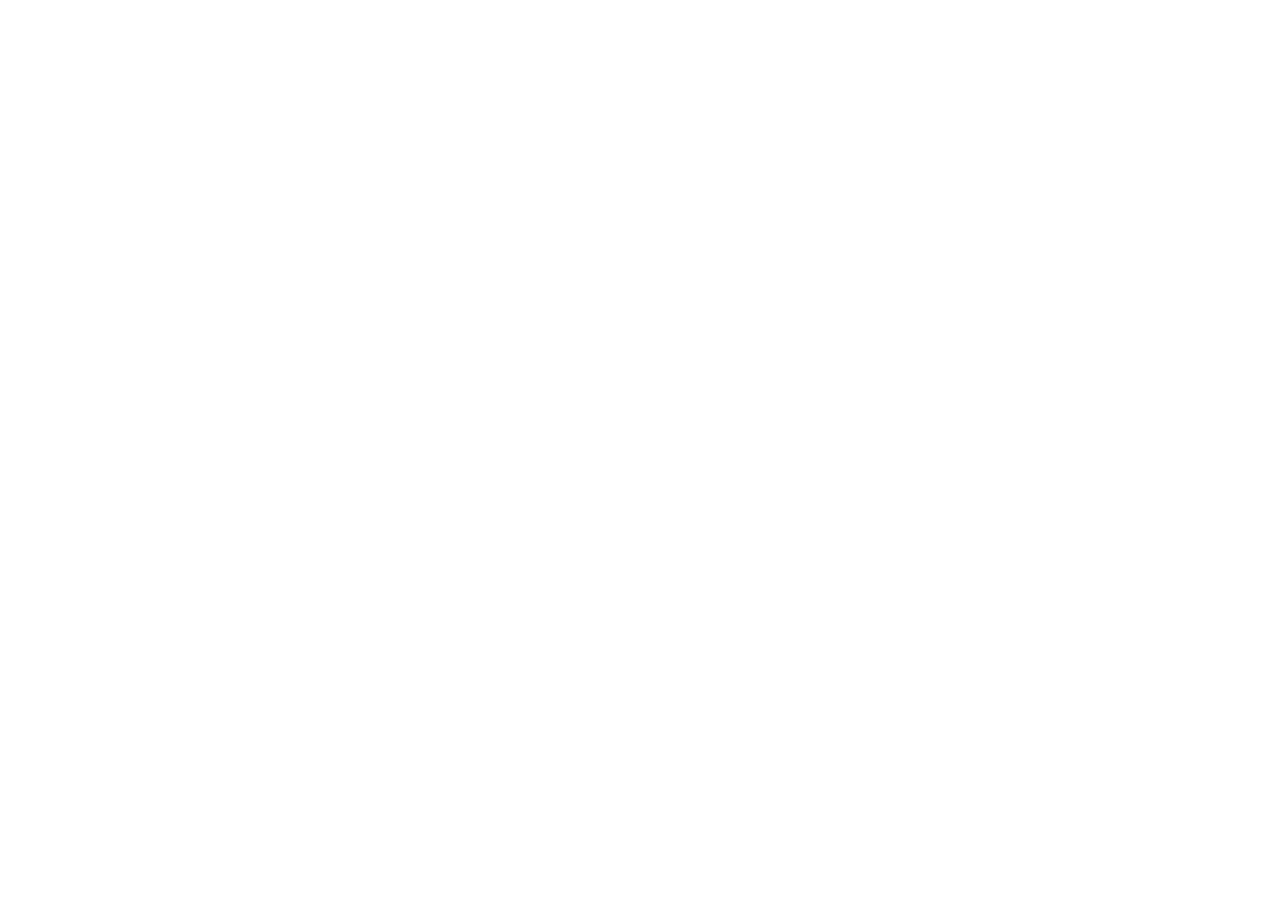
==== tributePage.html @ 51f01727 "Added bolier plate html and basic project files" ====
<!DOCTYPE html>
<html lang="en" dir="ltr">
  <head>
    <meta charset="utf-8">
    <title>Tribute Page</title>
  </head>
  <body>
    <header>
      
    </header>
    <main id="main">

    </main>

    <footer>

    </footer>
  </body>
</html>
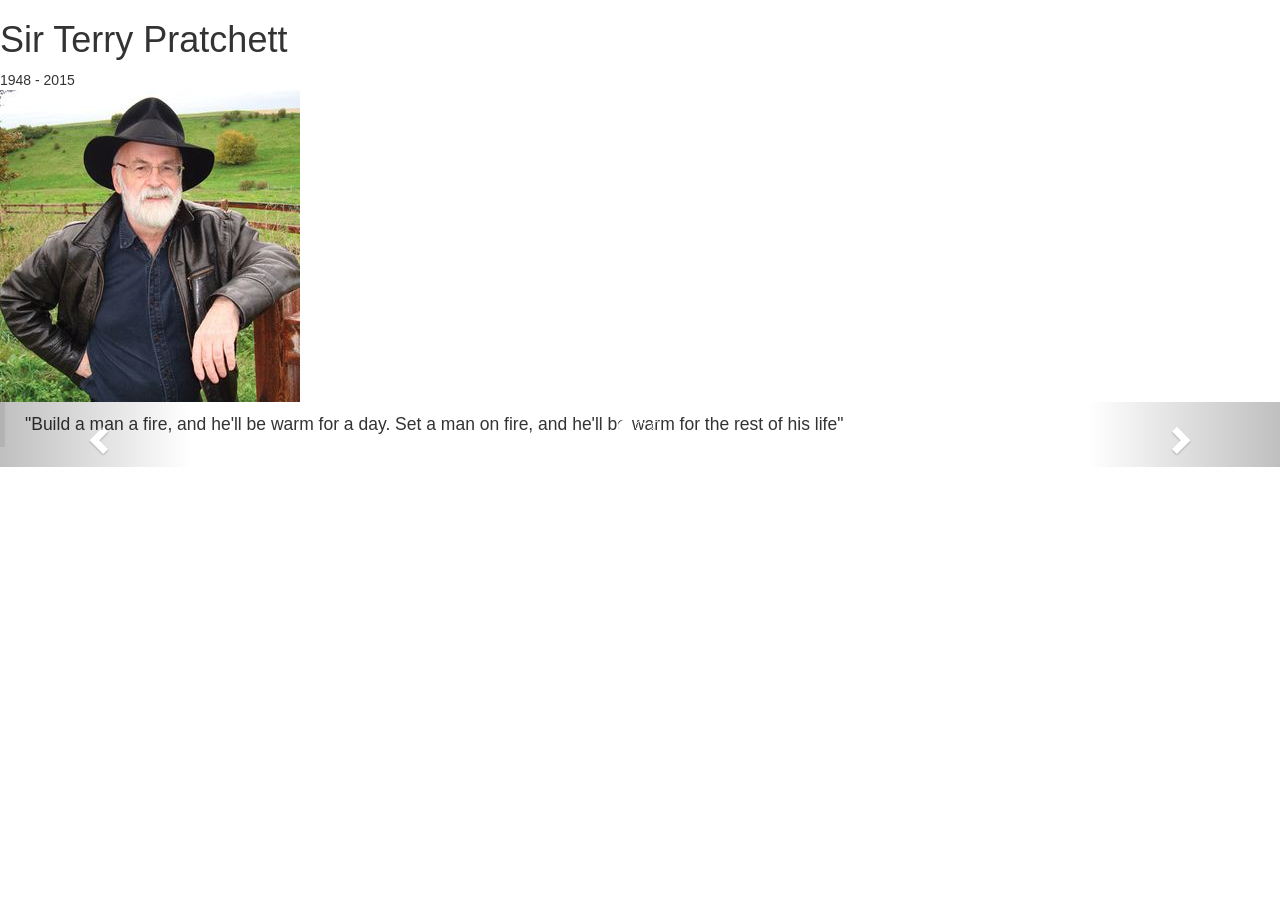
==== commit c1387f3c: "Added in title section, image and quote section to page" ====
--- a/tributePage.html
+++ b/tributePage.html
@@ -2,18 +2,77 @@
 <html lang="en" dir="ltr">
   <head>
     <meta charset="utf-8">
+    <meta name="viewport" content="width=device-width, initial-scale=1">
+    <link rel="stylesheet" href="https://maxcdn.bootstrapcdn.com/bootstrap/3.4.1/css/bootstrap.min.css">
+    <script src="https://ajax.googleapis.com/ajax/libs/jquery/3.4.1/jquery.min.js"></script>
+    <script src="https://maxcdn.bootstrapcdn.com/bootstrap/3.4.1/js/bootstrap.min.js"></script>
+
     <title>Tribute Page</title>
   </head>
   <body>
     <header>
-      
+
     </header>
     <main id="main">
+      <div class="main-container">
+
+        <div class="title-section">
+          <h1 id="title">Sir Terry Pratchett</h1>
+          <span class="subtitle">1948 - 2015</span>
+        </div>
+
+        <div class="media-container">
+          <div id="img-div">
+            <img id="image" src="./images/terry-pratchett.jpg" alt="">
+          </div>
+          <div id="myCarousel" class="carousel slide" data-ride="carousel">
+            <!-- Indicators -->
+            <ol class="carousel-indicators">
+              <li data-target="#myCarousel" data-slide-to="0" class="active"></li>
+              <li data-target="#myCarousel" data-slide-to="1"></li>
+              <li data-target="#myCarousel" data-slide-to="2"></li>
+            </ol>
+
+            <!-- Slides -->
+            <div class="carousel-inner">
+              <div class="item active">
+                <blockquote cite="http://">
+                  <span>"Build a man a fire, and he'll be warm for a day. Set a man on fire, and he'll be warm for the rest of his life"</span>
+                </blockquote>
+              </div>
+
+              <div class="item">
+                <blockquote cite="http://">
+                  <span>"Five exclamation marks, the sure sign of an insane mind."</span>
+                </blockquote>
+              </div>
+
+              <div class="item">
+                <blockquote cite="http://">
+                  <span>"In ancient times cats were worshipped as gods; they have not forgotten this."</span>
+                </blockquote>
+              </div>
+            </div>
+
+            <!-- Left and right arrows -->
+            <a class="left carousel-control" href="#myCarousel" data-slide="prev">
+              <span class="glyphicon glyphicon-chevron-left"></span>
+              <span class="sr-only">Previous</span>
+            </a>
+            <a class="right carousel-control" href="#myCarousel" data-slide="next">
+              <span class="glyphicon glyphicon-chevron-right"></span>
+              <span class="sr-only">Next</span>
+            </a>
+
+          </div>
+        </div>
+      </div>
 
     </main>
 
     <footer>
 
     </footer>
+    <script src="https://cdn.freecodecamp.org/testable-projects-fcc/v1/bundle.js"></script>
   </body>
 </html>
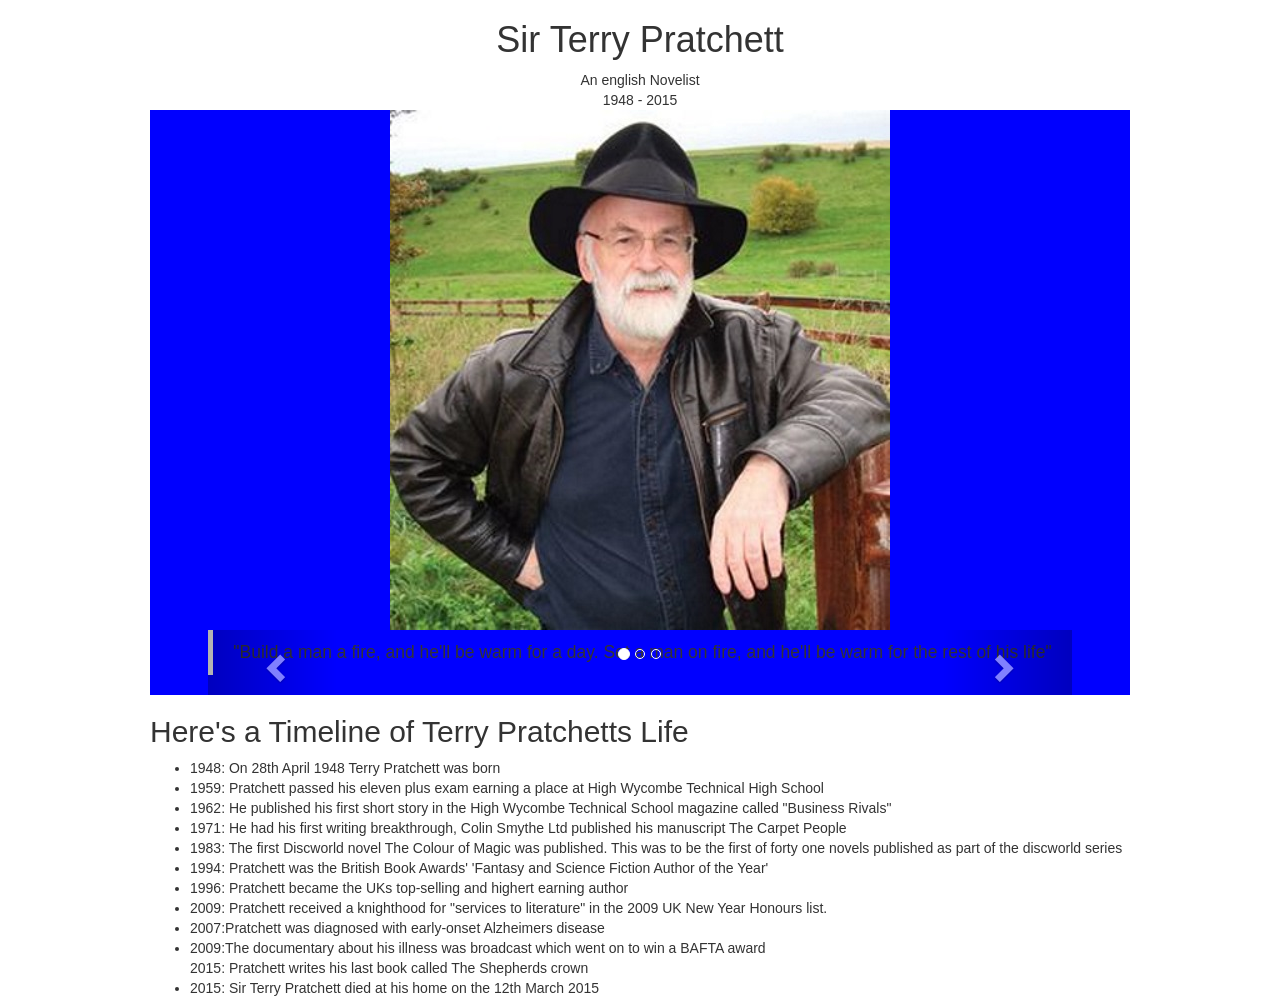
==== commit f81847a9: "Added timeline entries and quotes" ====
--- a/tributePage.html
+++ b/tributePage.html
@@ -3,6 +3,7 @@
   <head>
     <meta charset="utf-8">
     <meta name="viewport" content="width=device-width, initial-scale=1">
+    <link rel="stylesheet" href="TributePage.css" type="text/css">
     <link rel="stylesheet" href="https://maxcdn.bootstrapcdn.com/bootstrap/3.4.1/css/bootstrap.min.css">
     <script src="https://ajax.googleapis.com/ajax/libs/jquery/3.4.1/jquery.min.js"></script>
     <script src="https://maxcdn.bootstrapcdn.com/bootstrap/3.4.1/js/bootstrap.min.js"></script>
@@ -18,6 +19,7 @@
 
         <div class="title-section">
           <h1 id="title">Sir Terry Pratchett</h1>
+          <span id="tribute-info">An english Novelist</span>
           <span class="subtitle">1948 - 2015</span>
         </div>
 
@@ -66,6 +68,38 @@
 
           </div>
         </div>
+
+        <div class="timeline">
+          <h2>Here's a Timeline of Terry Pratchetts Life</h2>
+          <ul>
+            <li class="timeline-item"><span class="timeline-year">1948:</span>
+              <span class="timeline-description">On 28th April 1948 Terry Pratchett was born</span></li>
+            <li class="timeline-item"><span class="timeline-year">1959:</span>
+                <span class="timeline-description">Pratchett passed his eleven plus exam earning a place
+                  at High Wycombe Technical High School</span></li>
+            <li class="timeline-item"><span class="timeline-year">1962:</span>
+              <span class="timeline-description">He published his first short story in the  High Wycombe
+                Technical School magazine called "Business Rivals"</span></li>
+            <li class="timeline-item"><span class="timeline-year">1971:</span><span class="timeline-description"> He had
+              his first writing breakthrough, Colin Smythe Ltd published his manuscript The Carpet People</span></li>
+            <li class="timeline-item"><span class="timeline-year">1983:</span>
+            <span>The first Discworld novel The Colour of Magic was published. This was to be the first of forty one novels
+              published as part of the discworld series</span></li>
+            <li class="timeline-item"><span class="timeline-year">1994:</span><span class="timeline-description">
+            Pratchett was the British Book Awards' 'Fantasy and Science Fiction Author of the Year' </span></li>
+            <li class="timeline-item"><span class="timeline-year">1996:</span><span class="timeline-description">
+            Pratchett became the UKs top-selling and highert earning author</span></li>
+            <li class="timeline-item"><span class="timeline-year">2009:</span><span class="timeline-description">
+            Pratchett received a knighthood for "services to literature" in the 2009 UK New Year Honours list.</span></li>
+            <li class="timeline-item"><span class="timeline-year">2007:</span><span class="timeline-description">Pratchett was diagnosed with early-onset Alzheimers disease</span></li>
+            <li class="timeline-item"><span class="timeline-year">2009:</span><span class="timeline-description">The documentary about his illness was broadcast which went on
+              to win a BAFTA award</span></li
+            <li class="timeline-item"><span class="timeline-year">2015:</span><span class="timeline-description">
+            Pratchett writes his last book called The Shepherds crown</span></li>
+            <li class="timeline-item"><span class="timeline-year">2015:</span><span class="timeline-description">
+            Sir Terry Pratchett died at his home on the 12th March 2015</span></li>
+          </ul>
+        </div>
       </div>
 
     </main>
--- a/TributePage.css
+++ b/TributePage.css
@@ -0,0 +1,45 @@
+#main {
+  max-width: 980px;
+  width: 100%;
+  margin: 0 auto;
+}
+
+.title-section {
+  display: flex;
+  flex-direction: column;
+  width: 100%;
+  align-items: center;
+}
+
+.media-container {
+  display: flex;
+  flex-direction: column;
+  width: 100%;
+  align-items: center;
+  background-color: blue;
+
+}
+
+#img-div {
+  display: flex;
+  flex-direction: column;
+}
+
+@media only screen and (min-width: 1440px) {
+  #main {
+
+  }
+
+  .media-container {
+    flex-direction: row;
+  }
+
+  #img-div {
+
+  }
+  #myCarousel {
+    width: 50%;
+
+    color: white;
+  }
+}
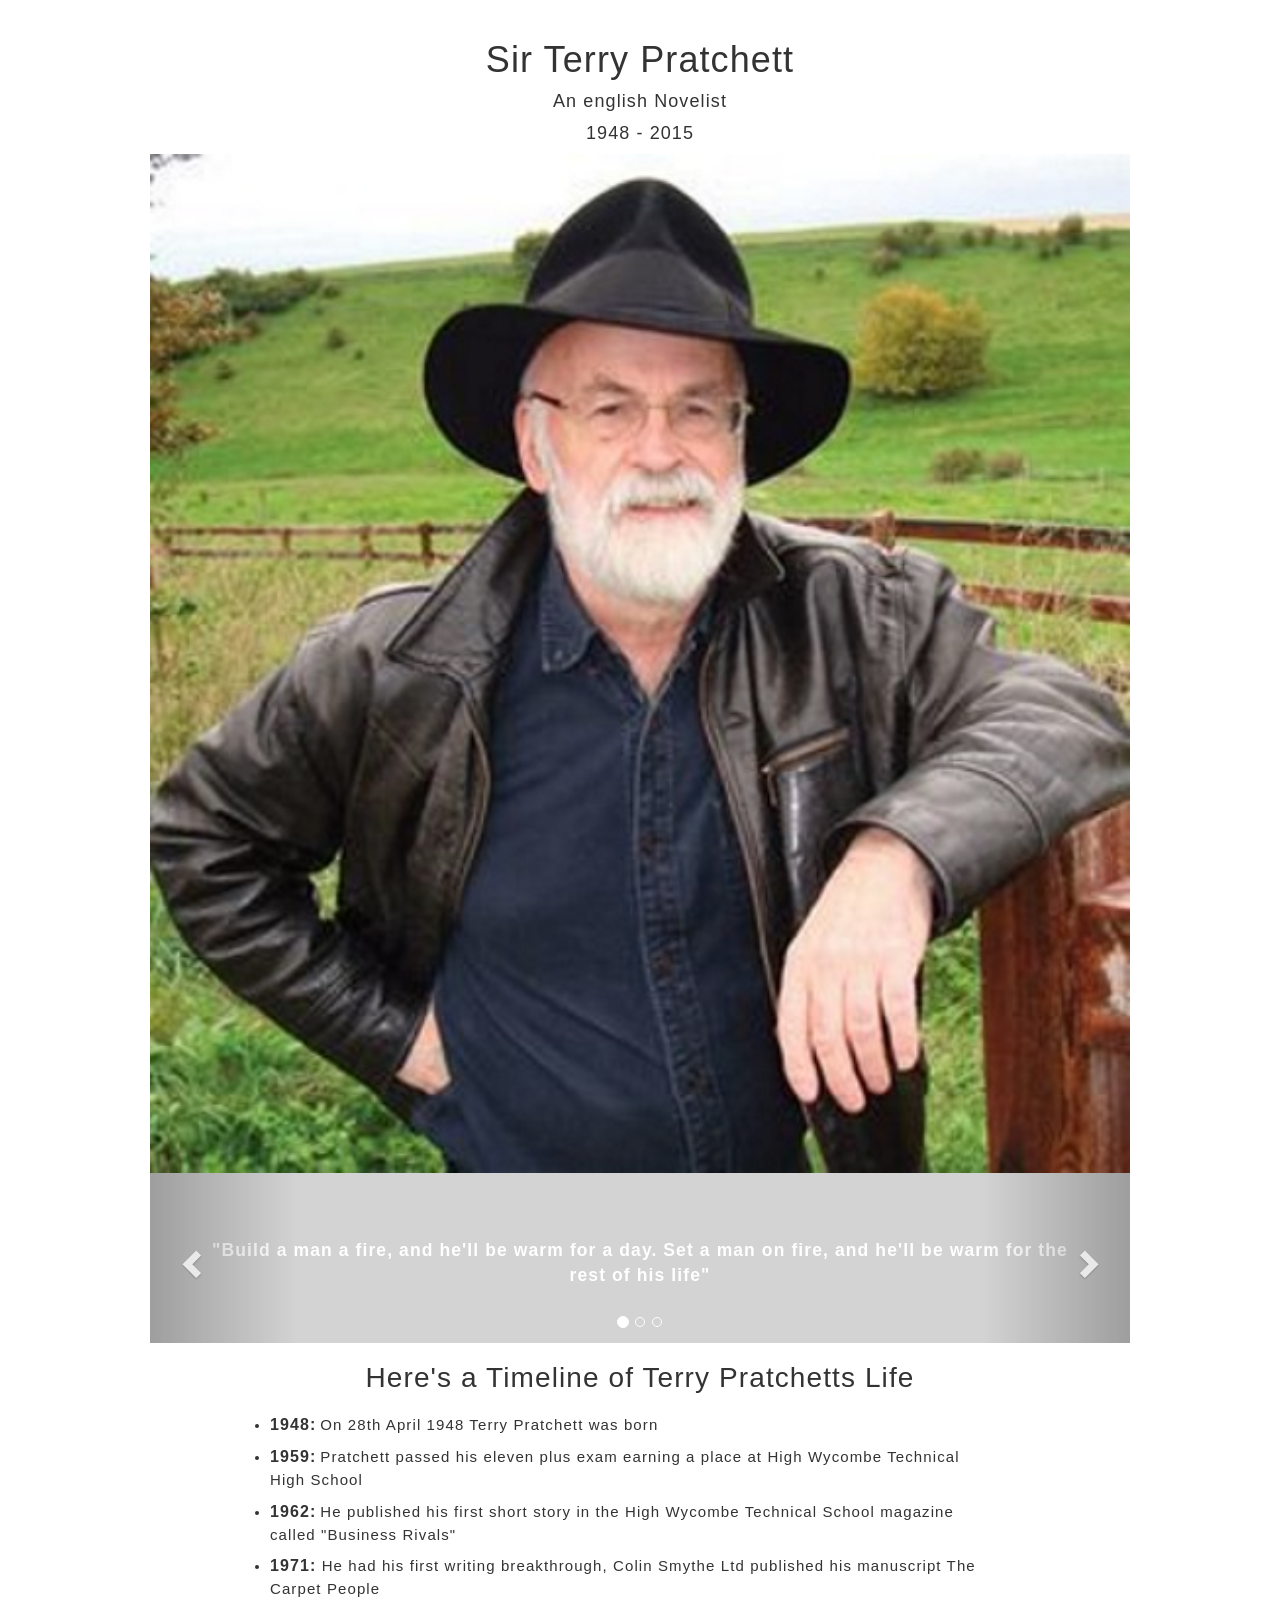
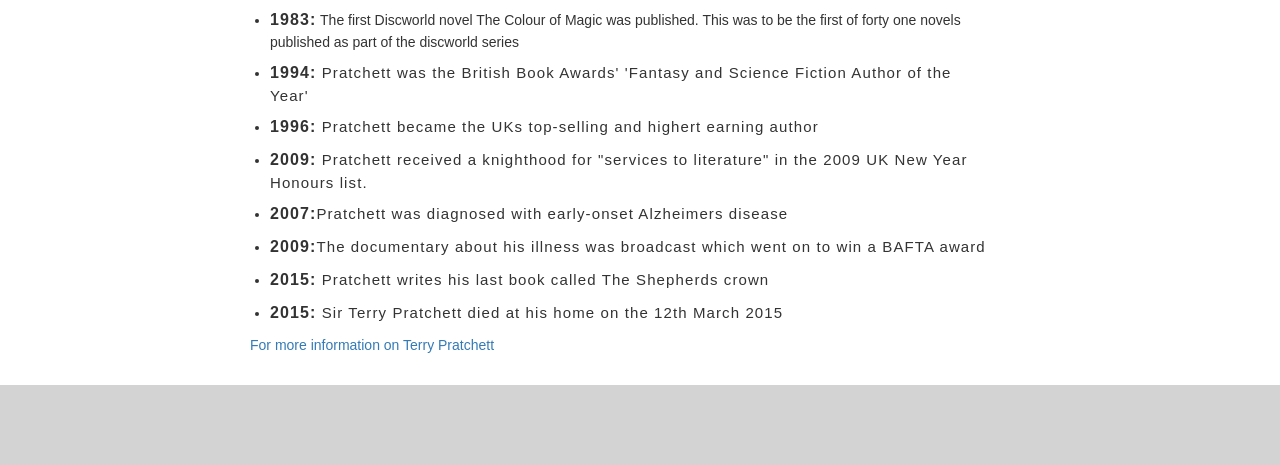
==== commit 23e3306a: "updated the styles for the tribute page" ====
--- a/tributePage.html
+++ b/tributePage.html
@@ -26,6 +26,7 @@
         <div class="media-container">
           <div id="img-div">
             <img id="image" src="./images/terry-pratchett.jpg" alt="">
+            <figcaption>Picture of Sir Terry Pratchett</figcaption>
           </div>
           <div id="myCarousel" class="carousel slide" data-ride="carousel">
             <!-- Indicators -->
@@ -70,8 +71,8 @@
         </div>
 
         <div class="timeline">
-          <h2>Here's a Timeline of Terry Pratchetts Life</h2>
-          <ul>
+          <h2 class="timelineTitle">Here's a Timeline of Terry Pratchetts Life</h2>
+          <ul class="timelineList">
             <li class="timeline-item"><span class="timeline-year">1948:</span>
               <span class="timeline-description">On 28th April 1948 Terry Pratchett was born</span></li>
             <li class="timeline-item"><span class="timeline-year">1959:</span>
@@ -93,12 +94,13 @@
             Pratchett received a knighthood for "services to literature" in the 2009 UK New Year Honours list.</span></li>
             <li class="timeline-item"><span class="timeline-year">2007:</span><span class="timeline-description">Pratchett was diagnosed with early-onset Alzheimers disease</span></li>
             <li class="timeline-item"><span class="timeline-year">2009:</span><span class="timeline-description">The documentary about his illness was broadcast which went on
-              to win a BAFTA award</span></li
+              to win a BAFTA award</span></li>
             <li class="timeline-item"><span class="timeline-year">2015:</span><span class="timeline-description">
             Pratchett writes his last book called The Shepherds crown</span></li>
             <li class="timeline-item"><span class="timeline-year">2015:</span><span class="timeline-description">
             Sir Terry Pratchett died at his home on the 12th March 2015</span></li>
           </ul>
+          <a href="https://en.wikipedia.org/wiki/Terry_Pratchett" class="moreInfoLink">For more information on Terry Pratchett</a>
         </div>
       </div>
 
--- a/TributePage.css
+++ b/TributePage.css
@@ -9,6 +9,24 @@
   flex-direction: column;
   width: 100%;
   align-items: center;
+  margin-bottom: 10px;
+  margin-top: 20px;
+}
+
+#title {
+  font-size: 32px;
+  letter-spacing: 1.1px;
+}
+
+#tribute-info {
+  line-height: 22px;
+  letter-spacing: 1.1px;
+  margin-bottom: 5px;
+}
+
+.subtitle {
+  line-height: 22px;
+  letter-spacing: 1.1px;
 }
 
 .media-container {
@@ -16,30 +34,123 @@
   flex-direction: column;
   width: 100%;
   align-items: center;
-  background-color: blue;
-
 }
 
 #img-div {
+  width: 100%;
   display: flex;
   flex-direction: column;
 }
 
-@media only screen and (min-width: 1440px) {
-  #main {
+img {
+  width: 100%;
+}
 
+#myCarousel {
+  height: 170px;
+  width: 100%;
+  display: flex;
+  align-items: center;
+  text-align: center;
+  background-color: lightgray;
+  color: white;
+  font-weight: bold;
+  letter-spacing: 1.1px;
+}
+
+.carousel-control .glyphicon-chevron-left, .carousel-control .icon-prev {
+  margin-left: -18px !important;
+}
+
+.carousel-control .glyphicon-chevron-right, .carousel-control .icon-next {
+  margin-right: -20px !important;
+}
+
+.timeline {
+  margin-bottom: 30px;
+}
+.timelineList {
+  padding-left: 30px;
+}
+
+.timeline-item {
+  margin-bottom: 10px;
+  margin-right: 20px;
+}
+.timelineTitle {
+  text-align: center;
+  font-size: 28px;
+  letter-spacing: 1.1px;
+  margin: 20px 20px;
+}
+
+.timeline-year {
+  font-weight: bold;
+  font-size: 16px;
+  letter-spacing: 1.1px;
+}
+
+.timeline-description {
+  font-size: 15px;
+  letter-spacing: 1.1px;
+}
+
+footer {
+  background-color: lightgray;
+  height: 80px;
+}
+
+.carousel-indicators {
+  bottom: 0px !important;
+}
+
+blockquote {
+  padding: 10px 50px !important;
+  border: 0 !important;
+}
+
+.moreInfoLink {
+  margin-left: 20px;
+}
+
+figcaption {
+  display: none !important;
+}
+
+@media only screen and (min-width: 768px) {
+  .timelineList {
+    padding-left: 120px;
+    padding-right: 120px;
   }
 
-  .media-container {
-    flex-direction: row;
+  #myCarousel {
+    padding-top: 30px;
   }
 
-  #img-div {
+  .carousel-control .glyphicon-chevron-left, .carousel-control .icon-prev {
+    margin-left: -45px !important;
+  }
 
+  .carousel-control .glyphicon-chevron-right, .carousel-control .icon-next {
+    margin-right: -45px !important;
   }
-  #myCarousel {
-    width: 50%;
 
-    color: white;
+  .moreInfoLink {
+    margin-left: 100px;
+  }
+
+}
+@media only screen and (min-width: 1200px) {
+  #title {
+    font-size: 36px;
+  }
+
+  #tribute-info {
+    font-size: 18px;
+    margin-bottom: 10px;
+  }
+
+  .subtitle {
+    font-size: 18px;
   }
 }
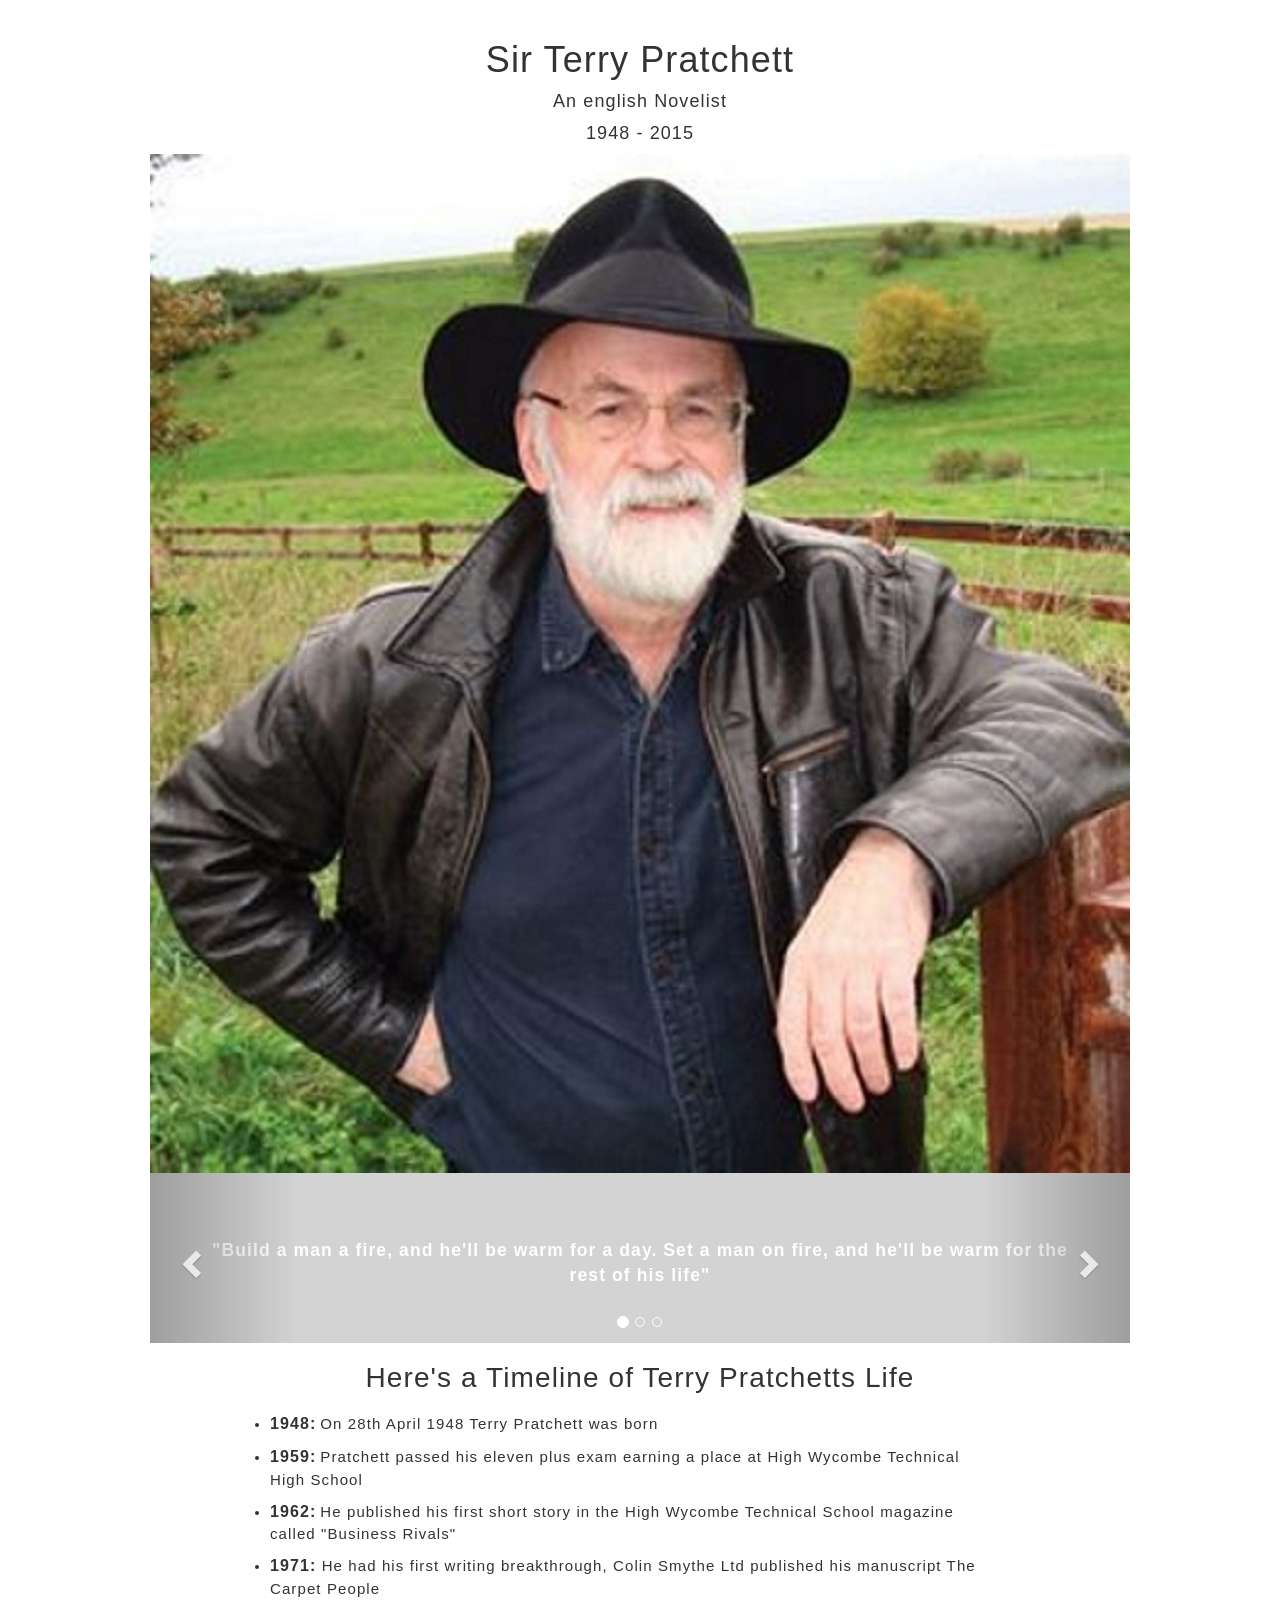
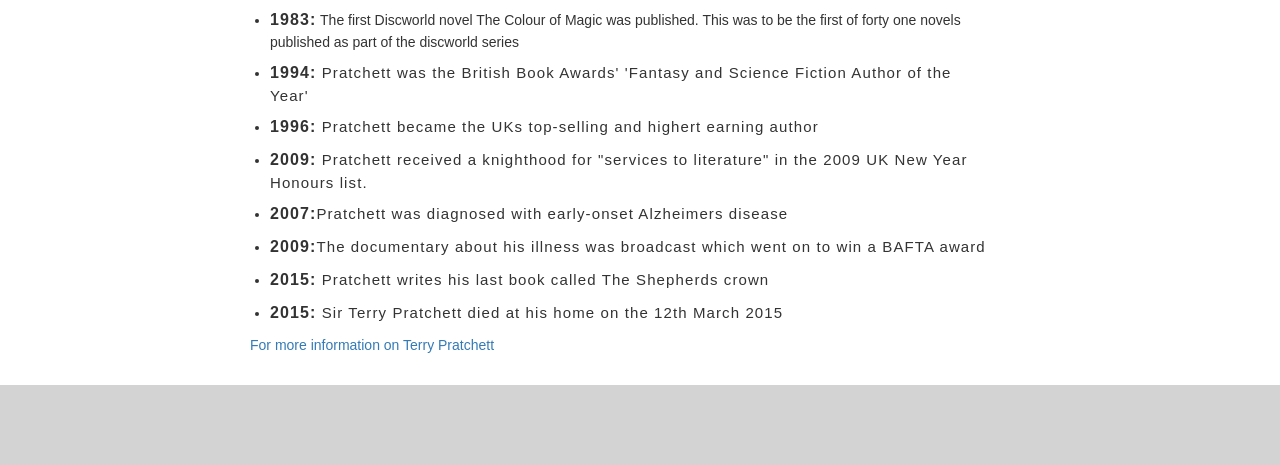
==== commit 3a40f803: "Added updates to fix all issues" ====
--- a/tributePage.html
+++ b/tributePage.html
@@ -26,7 +26,7 @@
         <div class="media-container">
           <div id="img-div">
             <img id="image" src="./images/terry-pratchett.jpg" alt="">
-            <figcaption>Picture of Sir Terry Pratchett</figcaption>
+            <figcaption id="img-caption">Picture of Sir Terry Pratchett</figcaption>
           </div>
           <div id="myCarousel" class="carousel slide" data-ride="carousel">
             <!-- Indicators -->
@@ -100,7 +100,7 @@
             <li class="timeline-item"><span class="timeline-year">2015:</span><span class="timeline-description">
             Sir Terry Pratchett died at his home on the 12th March 2015</span></li>
           </ul>
-          <a href="https://en.wikipedia.org/wiki/Terry_Pratchett" class="moreInfoLink">For more information on Terry Pratchett</a>
+          <a href="https://en.wikipedia.org/wiki/Terry_Pratchett" id="tribute-link" class="moreInfoLink" target="_blank">For more information on Terry Pratchett</a>
         </div>
       </div>
 
--- a/TributePage.css
+++ b/TributePage.css
@@ -34,16 +34,19 @@
   flex-direction: column;
   width: 100%;
   align-items: center;
+  max-width: 980px;
 }
 
 #img-div {
   width: 100%;
   display: flex;
   flex-direction: column;
+  max-width: 980px;
 }
 
 img {
   width: 100%;
+  max-width: 980px;
 }
 
 #myCarousel {
